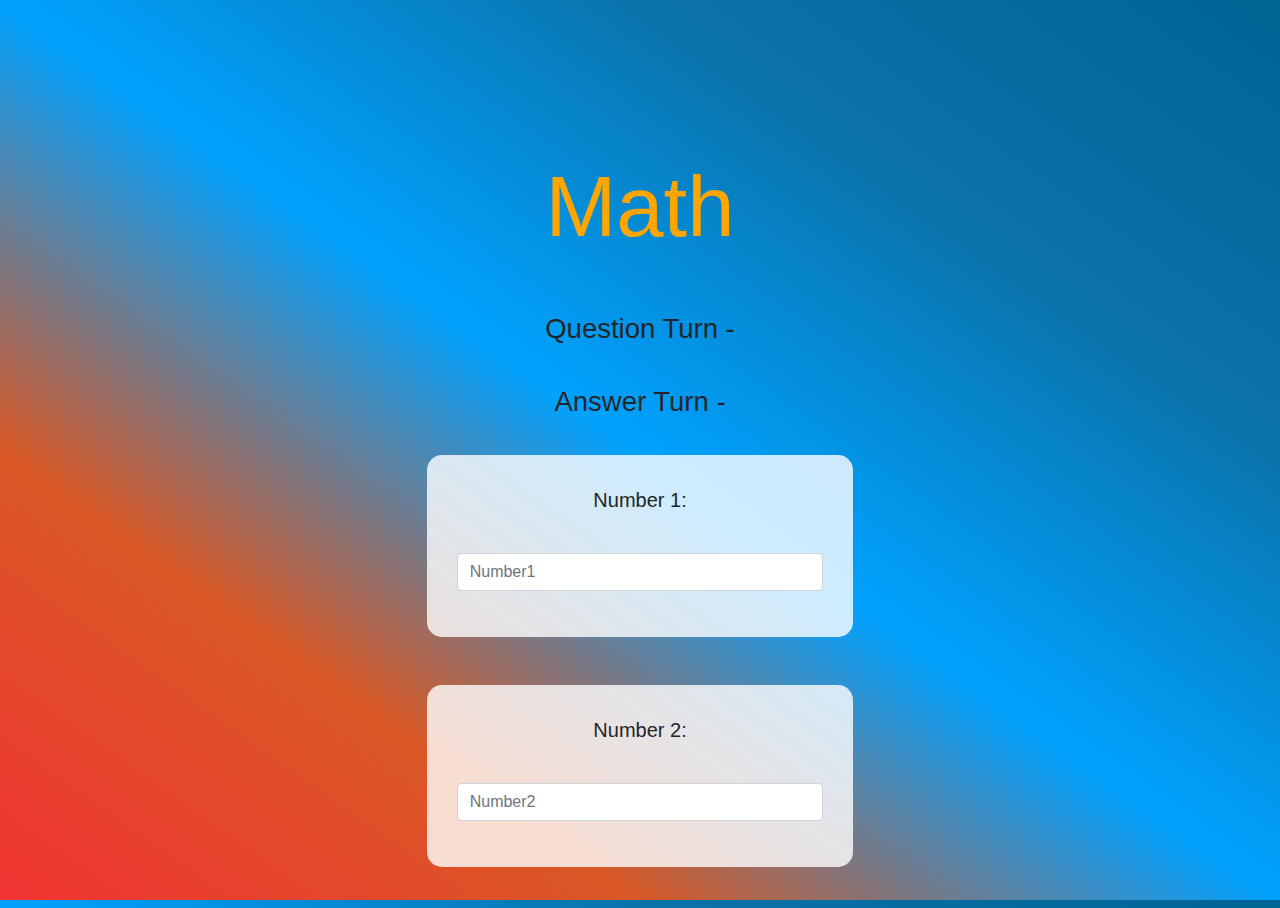
==== game.html @ f21a4f1c "Add files via upload" ====
<html>
    <head>
        <title>Math Game</title>

        <!-- Meta Tags -->
        <meta charset="utf-8">
        <meta name="viewport" content="width=device-width, initial-scale=1, shrink-to-fit=no">
    
        <!-- Bootstrap CSS -->
        <link rel="stylesheet" href="https://stackpath.bootstrapcdn.com/bootstrap/4.3.1/css/bootstrap.min.css" integrity="sha384-ggOyR0iXCbMQv3Xipma34MD+dH/1fQ784/j6cY/iJTQUOhcWr7x9JvoRxT2MZw1T" crossorigin="anonymous">
        
        <!-- CSS -->
        <link rel="stylesheet" type="text/css" href="style.css">
    </head>

    <body>
        <h2 id="player1p"><span id="player1Point"></span></h2>
        <br><br>
        <h2 id="player2p"><span id="player2Point"></span></h2>
        <center>
            <div>
                <h1 class="math">Math</h1>
            </div>
            <label class="turnLabel">Question Turn - <span id="questionTurn"></span></label>
            <br><br>
            <label class="turnLabel">Answer Turn - <span id="answerTurn"></span></label>
            <br><br>
            <div class="col-lg-4 col-md-6 col-sm-6 col-xs-11 login_div">
                <div class="form-group">
                    <label>Number 1:</label>
                    <br><br>
                    <input type="text" id="number1" class="form-control" placeholder="Number1">
                </div>
            </div>
            <br><br>
            <div class="col-lg-4 col-md-6 col-sm-6 col-xs-11 login_div">
                <div class="form-group">
                    <label>Number 2:</label>
                    <br><br>
                    <input type="text" id="number2" class="form-control" placeholder="Number2">
                </div>
            </div>
        </center>
    </body>
</html>
---- style.css ----
html, body
{
  height: 100%;
  margin: 0;
}

body
{
	background-image: linear-gradient(to right top, #f13333, #d95825, #00a2ff, #0a73aa, #006494);
}

.header
{
	color: white;font-family: 'Yeon Sung';font-size: 45px;letter-spacing: 10px;margin-top: 80px;
}
.header img
{
	width: 80px;margin-left: -15px;
}

.login_div
{
	background: rgba(255,255,255,0.8);float: none;border-radius: 15px;
	padding: 30px;
}

.logo
{
	width: 80px;margin-top: 30px;border-radius: 40px;
}

#login_button
{
	font-family: -apple-system, BlinkMacSystemFont, 'Segoe UI', Roboto, Oxygen, Ubuntu, Cantarell, 'Open Sans', 'Helvetica Neue', sans-serif;
	font-size: 35px;
	width: 50%;
	height: 7.5%;
}

.room_name
{
	cursor: pointer;
	font-size: 20px;
}


#logout
{
	font-size: 20px; float: right;
}


#output
{
	padding: 10px; width:80%;background: rgba(255,255,255,0.8);border-radius: 15px;
}

.input_div_room_page
{
	width: 80%;
}

.input_div label
{
	color: white;font-size: 20px;
}


.input_div_message_page
{
	position: fixed;bottom: 0px;width: 100%;background: rgba(255,255,255,0.8);
}
.input_div_message_page label
{
	color: black;
}
.input_div_message_page #msg
{
	width: 80%;
}
.input_div_message_page button
{
	margin-top: 15px;
	width: 50%; 
}
.color_white
{
	color: white
}

.user_tick
{
	width:20px;
}
.message_h4
{
	padding-left:5px;color:grey;
}

.math{
	margin-top: 100px;
	margin-bottom: 50px;
	font-size: 85px;
	font-family: -apple-system, BlinkMacSystemFont, 'Segoe UI', Roboto, Oxygen, Ubuntu, Cantarell, 'Open Sans', 'Helvetica Neue', sans-serif;
	color: orange
}

.turnLabel{
	font-size: 27.5px;
	font-family: -apple-system, BlinkMacSystemFont, 'Segoe UI', Roboto, Oxygen, Ubuntu, Cantarell, 'Open Sans', 'Helvetica Neue', sans-serif;

}

.form-group{
	font-size: 20px;
}

#player1p{
	font-size: 25px;
}
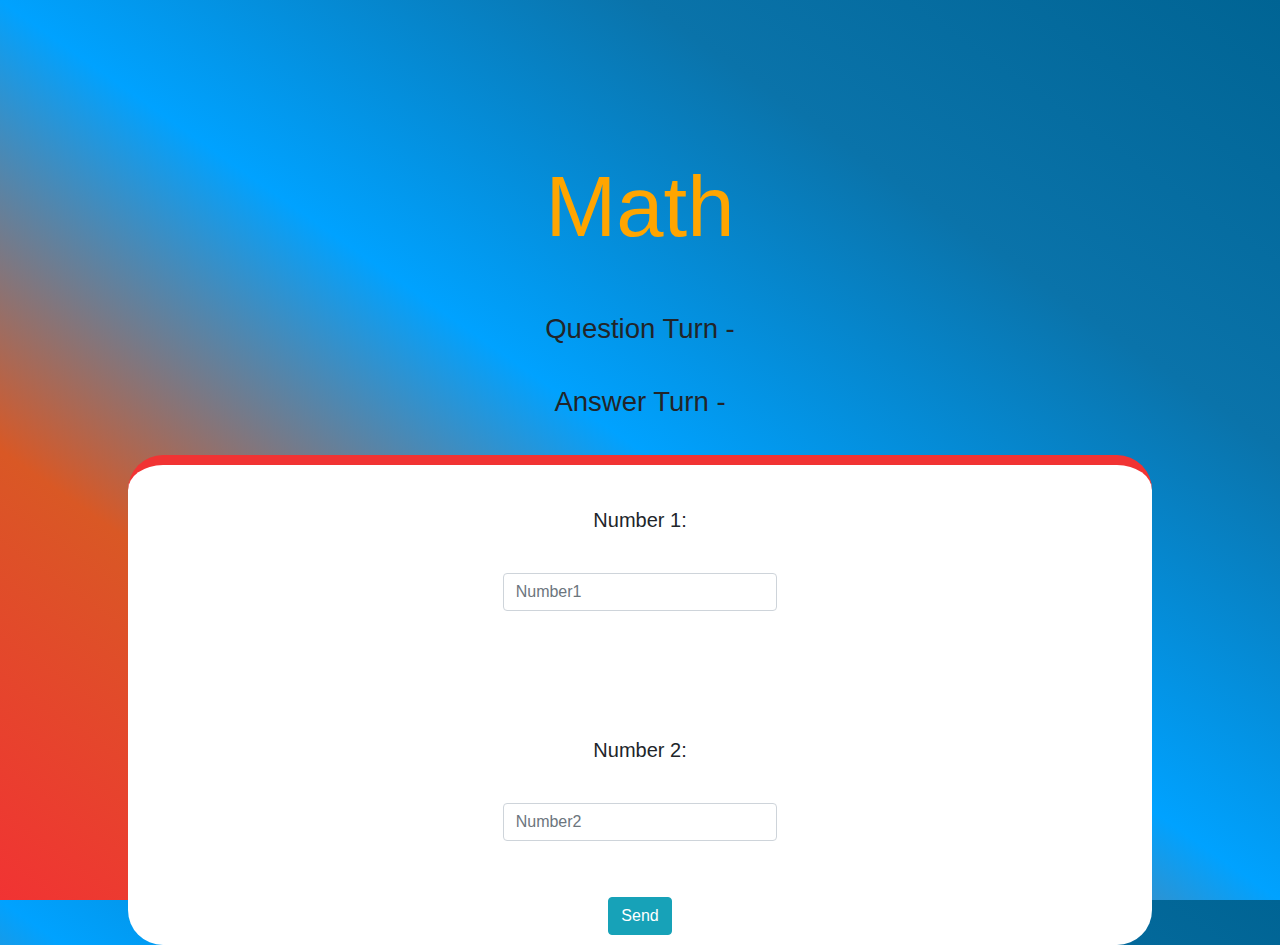
==== commit 96921ca0: "Add files via upload" ====
--- a/game.html
+++ b/game.html
@@ -25,6 +25,7 @@
             <br><br>
             <label class="turnLabel">Answer Turn - <span id="answerTurn"></span></label>
             <br><br>
+            <div id="output"><div>
             <div class="col-lg-4 col-md-6 col-sm-6 col-xs-11 login_div">
                 <div class="form-group">
                     <label>Number 1:</label>
@@ -40,6 +41,8 @@
                     <input type="text" id="number2" class="form-control" placeholder="Number2">
                 </div>
             </div>
+            <button onclick="enter()" class="btn btn-info send">Send</button>
         </center>
+        <script src="game.js"></script>
     </body>
 </html>--- a/style.css
+++ b/style.css
@@ -117,4 +117,14 @@
 
 #player1p{
 	font-size: 25px;
+}
+
+.send{
+	margin-top: 10px;
+}
+
+#output{
+	background: white;
+	border-radius: 35px;
+	border-top: 10px solid #f13333;
 }